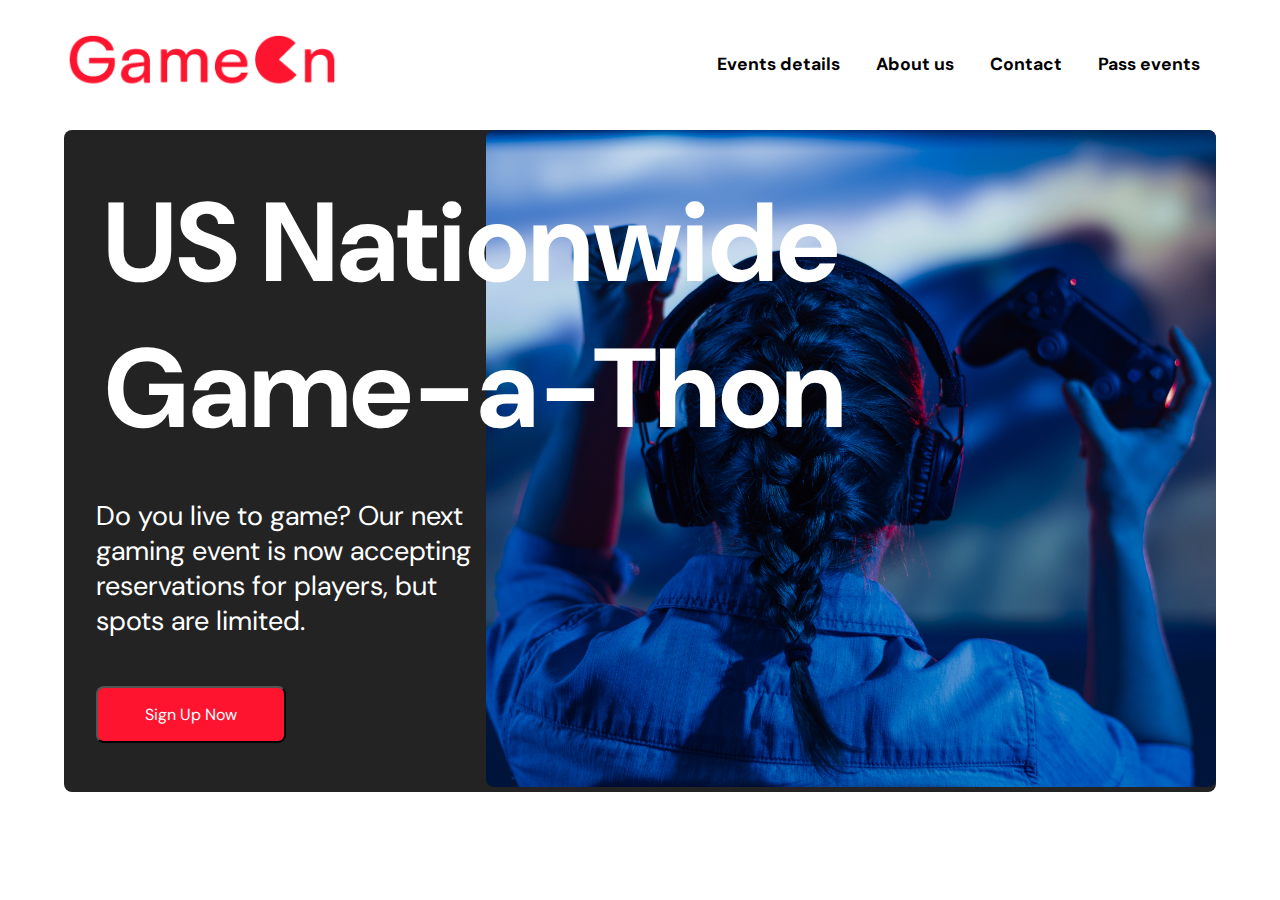
==== index.html @ 75b694c3 "initial commit" ====
<!DOCTYPE html>
<html lang="en">
<head>
    <meta charset="UTF-8">
    <meta name="viewport" content="width=device-width, initial-scale=1.0">
    <link rel="stylesheet" href="style.css">
    <link rel="preconnect" href="https://fonts.gstatic.com">
    <link href="https://fonts.googleapis.com/css2?family=DM+Sans&display=swap" rel="stylesheet">
    <title>Maquette Gamecon</title>
</head>
<body>
    <div class="container">
    <header>
        <nav class="container-header">
            <div>
                <img class="nav-logo" src="./assets/img/logo.png" alt="logo">
            </div>
            <div>
                <ul class="topmenu">
                    <li><a href="#">Events details</a></li>
                    <li><a href="#">About us</a></li>
                    <li><a href="#">Contact</a></li>
                    <li><a href="#">Pass events</a></li>
                </ul>
            </div>
        </nav>
    </header>
    <div class="container-main">
        <div class="container-left">
            <div class="container-title">
                 <h1 class="title">US Nationwide Game-a-Thon</h1>
            </div>
            <div class="container-text">
                <p>Do you live to game? Our next gaming event is now accepting reservations for players, but spots are limited.</p>
            </div>
            <button class="button">Sign Up Now</button>
        </div>
        <div class="container-right">
            <img src="./assets/img/image-container.png" alt="image-game">
        </div>
    </div>
</div>
</body>
</html>
---- style.css ----
* {
    padding: 0;
    margin: 0;
}

body {
    font-family: 'DM Sans', sans-serif;
}

.container {
    width: 90%;
    margin: 0 auto;
    padding-top: 2rem;
}

.nav-logo {
    width: 277px;
    height: 49, 86px;
}

.container-header {
    display: flex;
    justify-content: space-between;
}

.topmenu a {
    text-decoration: none;
    color: #000000;
    font-size: 1.1rem;
}

.topmenu li {
    display: inline;
    margin: 2% 0;
    padding: 1% 0;
    text-align: right;
    line-height: 4rem;
    font-weight: 700;
    list-style-type: none;
}

.topmenu li {
    padding: 1rem
}

.topmenu li:hover {
    text-decoration: underline;
    background-color: #FE142F;
    color: #FFFFFF;
    border-radius: 0.5rem;
}

.topmenu li a:hover {
    color: #FFFFFF
}

.container-main {
    margin-top: 2rem;
    display: flex;
    justify-content: space-around;
    background-color: #232323;
    color: #FFFFFF;
    /* padding:2rem; */
    border-radius: 0.5rem;
}

.container-left {
    /* width:40%; */
    z-index: 2;
}

.container-title {
    /* width:55%; */
    font-size: 3.5rem;
    padding: 2.5rem;
}

.container-text {
    /* width:45%; */
    padding-left: 2rem;
    font-size: 1.7rem;
    padding-top: 18rem;
}

.container-right {
    /* width:60%; */
}

.container-right img {
    border-radius: 0.5rem;
}

.title {
    width: 1000px;
    position: absolute;
}

.button {
    background-color: #FE142F;
    color: #FFFFFF;
    border-radius: 0.5rem;
    padding: 1rem;
    width: 190px;
    margin-top: 3rem;
    margin-left: 2rem;
    font-family: 'DM Sans', sans-serif;
    font-size: 1rem;
}

/*********media queries**********/
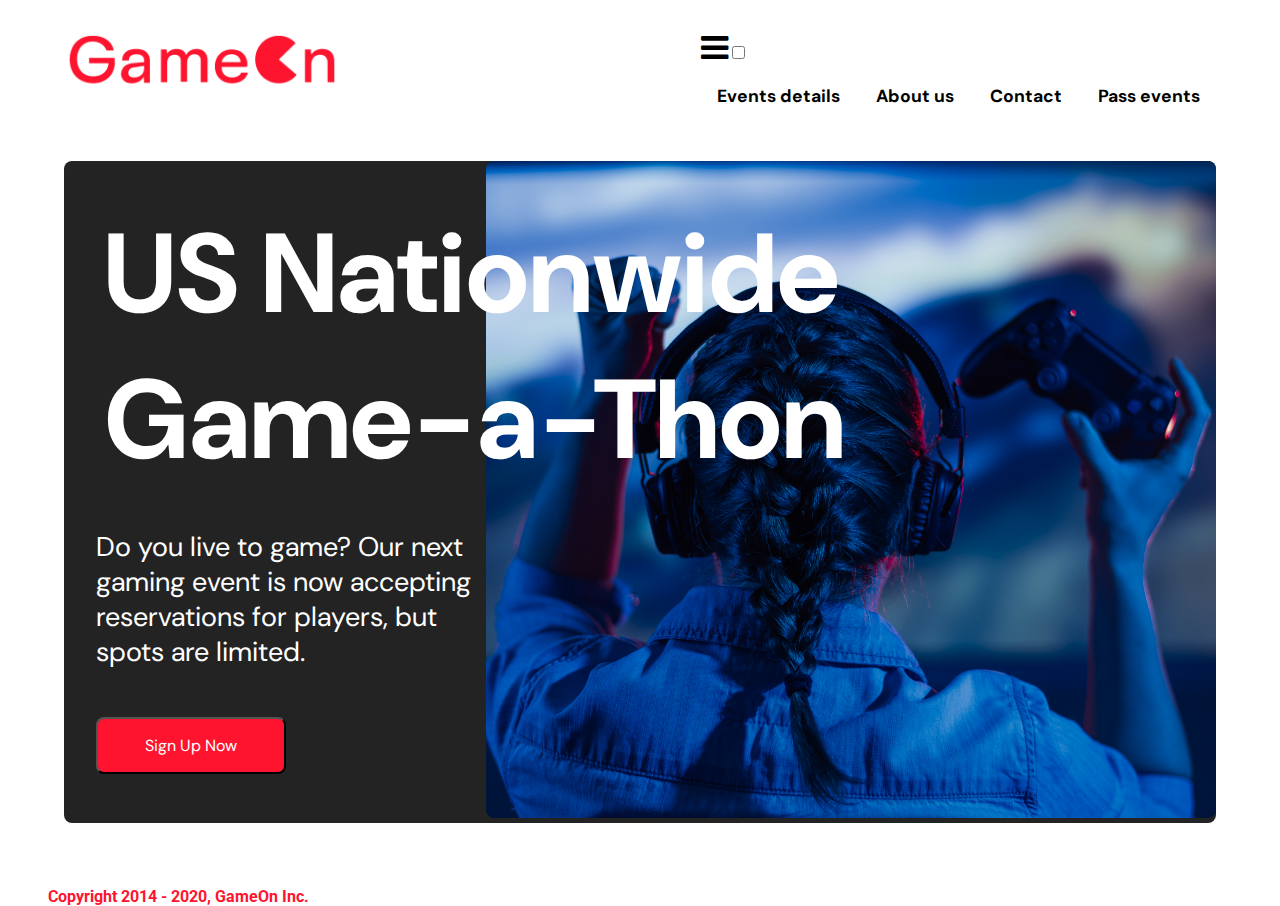
==== commit 78a55a5b: "add menu burger and media queries" ====
--- a/index.html
+++ b/index.html
@@ -6,6 +6,10 @@
     <link rel="stylesheet" href="style.css">
     <link rel="preconnect" href="https://fonts.gstatic.com">
     <link href="https://fonts.googleapis.com/css2?family=DM+Sans&display=swap" rel="stylesheet">
+    <link rel="preconnect" href="https://fonts.gstatic.com">
+    <link rel="preconnect" href="https://fonts.gstatic.com">
+    <link href="https://fonts.googleapis.com/css2?family=Roboto:wght@300;400;500&display=swap" rel="stylesheet">
+    <link rel="stylesheet" href="https://cdnjs.cloudflare.com/ajax/libs/font-awesome/4.7.0/css/font-awesome.min.css">
     <title>Maquette Gamecon</title>
 </head>
 <body>
@@ -15,7 +19,9 @@
             <div>
                 <img class="nav-logo" src="./assets/img/logo.png" alt="logo">
             </div>
-            <div>
+            <div class="burger">
+                <i class="fa fa-bars fa-2x" aria-hidden="true" class="burger1"></i>
+                <input type="checkbox" id="burger_checkbox"/>
                 <ul class="topmenu">
                     <li><a href="#">Events details</a></li>
                     <li><a href="#">About us</a></li>
@@ -33,12 +39,58 @@
             <div class="container-text">
                 <p>Do you live to game? Our next gaming event is now accepting reservations for players, but spots are limited.</p>
             </div>
-            <button class="button">Sign Up Now</button>
+            <button id="myBtn" class="button btn">Sign Up Now</button>
+            <div id="myModal" class="modal">
+
+                <!-- Modal content -->
+                <div class="modal-content">
+
+                <div class="form">
+                    <span class="close">&times;</span>
+                    <form >
+                      <label for="fname">First Name</label>
+                      <input type="text" id="fname" name="firstname" placeholder="Your name..">
+                  
+                      <label for="lname">Last Name</label>
+                      <input type="text" id="lname" name="lastname" placeholder="Your last name..">
+                  
+                      <label for="email">Email</label>
+                      <input type="email" id="email" name="email" placeholder="Your email">
+                      <label for="birth">Birtdate</label>
+                      <input type="date" id="date" name="date" >
+                      <label for="number">How many Tournaments have you attended</label>
+                      <input type="number" id="number" name="number"
+                      min="0" max="100">
+                      <label for="select">wich location ?</label>
+                      <div>
+                      <input type="radio" id="contactChoice1"
+                        name="contact" value="newyork">
+                        <label for="contactChoice1">New York</label>
+
+                        <input type="radio" id="contactChoice2"
+                        name="contact" value="telephone">
+                        <label for="contactChoice2">San Francisco</label>
+
+                        <input type="radio" id="contactChoice3"
+                        name="contact" value="courrier">
+                        <label for="contactChoice3">Boston</label>
+                    </div>
+                    <div class="button-sub">
+                      <input type="submit" value="Go">
+                    </div>
+                    </form>
+                  </div>
+                </div>
+              </div>
         </div>
         <div class="container-right">
             <img src="./assets/img/image-container.png" alt="image-game">
         </div>
     </div>
 </div>
+<footer>
+    <p class="copyright">Copyright 2014 - 2020, GameOn Inc.</p>
+</footer>
+<script src="./script.js"></script>
 </body>
 </html>--- a/style.css
+++ b/style.css
@@ -65,7 +65,7 @@
 }
 
 .container-left {
-    /* width:40%; */
+    /* width:40%;*/
     z-index: 2;
 }
 
@@ -107,4 +107,180 @@
     font-size: 1rem;
 }
 
-/*********media queries**********/+/********* Modal ***************/
+
+input[type=text],input[type=email],input[type=date],input[type=number],  select {
+    width: 100%;
+    padding: 12px 20px;
+    margin: 8px 0;
+    display: inline-block;
+    border: 1px solid #ccc;
+    border-radius: 4px;
+    box-sizing: border-box;
+  }
+
+  input[type=submit] {
+    width: 30%;
+    background-color: #FE142F;
+    color: white;
+    padding: 14px 20px;
+    margin: 8px 0;
+    border: none;
+    border-radius: 4px;
+    cursor: pointer;
+    
+
+  }
+  
+  input[type=submit]:hover {
+    background-color: #45a049;
+  }
+  
+  .form{
+    border-radius: 5px;
+    background-color: #232323;
+    padding: 20px;
+    font-family: 'DM Sans', sans-serif;
+  }
+  .button-sub input{
+      text-align: center;
+  }
+
+  /* The Modal (background) */
+.modal {
+    display: none; /* Hidden by default */
+    position: fixed; /* Stay in place */
+    z-index: 1; /* Sit on top */
+    left: 0;
+    top: 0;
+    width: 100%; /* Full width */
+    height: 100%; /* Full height */
+    overflow: auto; /* Enable scroll if needed */
+    background-color: rgb(0,0,0); /* Fallback color */
+    background-color: rgba(0,0,0,0.4); /* Black w/ opacity */
+  }
+  
+  /* Modal Content/Box */
+  .modal-content {
+    background-color: #fefefe;
+    margin: 15% auto; /* 15% from the top and centered */
+    padding: 20px;
+    border: 1px solid #888;
+    width: 20%; /* Could be more or less, depending on screen size */
+  }
+  
+  /* The Close Button */
+  .close {
+    color: #aaa;
+    float: right;
+    font-size: 28px;
+    font-weight: bold;
+  }
+  
+  .close:hover,
+  .close:focus {
+    color: black;
+    text-decoration: none;
+    cursor: pointer;
+  }
+
+.copyright{
+    font-family: 'Roboto', sans-serif;
+    margin-left: 3rem;
+    margin-top: 4rem;
+    color:#FE142F;
+    font-weight:bold;
+}
+
+
+
+/*********media queries**********/
+
+@media all and (min-width: 360px) and (max-width: 640px)
+{
+
+    .container{
+       
+        margin-left: auto;
+        margin-right: auto;
+        width: 100%;
+        margin: 0 auto;
+        padding: 1rem;
+
+    }
+    .container-main{
+        display: flex;
+        flex-direction: column;
+        width:fit-content;
+       
+    }
+
+    .container-left{
+        background-color: #FFFFFF;
+        color: black;
+    }
+    .title{
+       width:max-content;
+       font-size: 3rem;
+       
+    }
+    .container-text {
+        /* width: 45%; */
+        padding-left: 2rem;
+        font-size: 1.7rem;
+        padding-top: 5rem;
+    }
+    .modal-content {
+        background-color: #fefefe;
+        margin: 15% auto;
+        padding: 20px;
+        border: 1px solid #888;
+        width: 50%;
+        color:#FFFFFF;
+        font-size: 2rem;
+    }
+    .copyright{
+        
+        font-size: 2rem;
+    }
+
+    input[type="checkbox"]:not(:checked) + ul {
+        display: none;
+       }
+       input[type="checkbox"]:checked + ul {
+       display: flex;
+       }
+       ul {
+        display: flex;
+        flex-direction: row;
+    }
+    ul {
+        flex-direction: column;
+      }
+      /* Gestion de l'affichage du menu */
+    input[type="checkbox"]:not(:checked) ~ ul {
+        display: none;
+    }
+    input[type="checkbox"]:checked ~ ul {
+        display: flex;
+    }
+    
+    /* Gestion de la checkbox */
+    input[type="checkbox"] + label:before {
+        font-family: FontAwesome;
+        font-size: 30px;
+    }
+
+    input[type="checkbox"] + label:before {
+        content: "\f0c9";
+    }
+
+    input[type="checkbox"]:not(:checked) + label:before {
+        content: "\f0c9";
+    }
+
+    input[type="checkbox"]:checked + label:before {
+        content: "\f00d";
+    }
+
+    }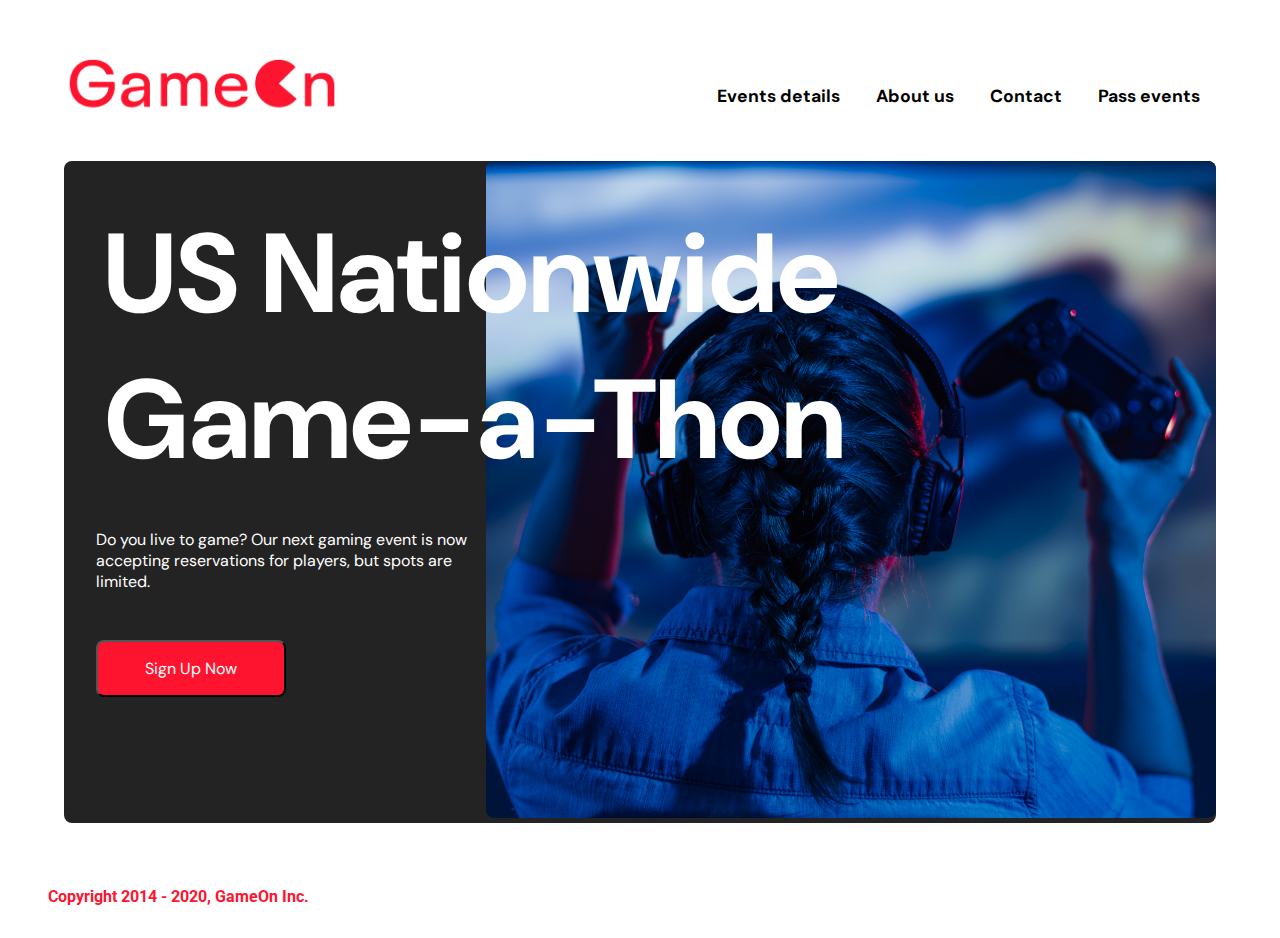
==== commit 21676cbb: "changing font size of h1 and adding medias queries" ====
--- a/index.html
+++ b/index.html
@@ -20,7 +20,7 @@
                 <img class="nav-logo" src="./assets/img/logo.png" alt="logo">
             </div>
             <div class="burger">
-                <i class="fa fa-bars fa-2x" aria-hidden="true" class="burger1"></i>
+                <i class="fa fa-bars fa-2x burger1" aria-hidden="true" ></i>
                 <input type="checkbox" id="burger_checkbox"/>
                 <ul class="topmenu">
                     <li><a href="#">Events details</a></li>
@@ -47,21 +47,21 @@
 
                 <div class="form">
                     <span class="close">&times;</span>
-                    <form >
-                      <label for="fname">First Name</label>
+                    <form action="thankyou.html" method="POST">
+                      <label >First Name</label>
                       <input type="text" id="fname" name="firstname" placeholder="Your name..">
                   
-                      <label for="lname">Last Name</label>
+                      <label >Last Name</label>
                       <input type="text" id="lname" name="lastname" placeholder="Your last name..">
                   
-                      <label for="email">Email</label>
+                      <label >Email</label>
                       <input type="email" id="email" name="email" placeholder="Your email">
-                      <label for="birth">Birtdate</label>
+                      <label >Birtdate</label>
                       <input type="date" id="date" name="date" >
-                      <label for="number">How many Tournaments have you attended</label>
+                      <label >How many Tournaments have you attended</label>
                       <input type="number" id="number" name="number"
                       min="0" max="100">
-                      <label for="select">wich location ?</label>
+                      <label >wich location ?</label>
                       <div>
                       <input type="radio" id="contactChoice1"
                         name="contact" value="newyork">
@@ -76,7 +76,7 @@
                         <label for="contactChoice3">Boston</label>
                     </div>
                     <div class="button-sub">
-                      <input type="submit" value="Go">
+                      <input type="submit" value="Go" >
                     </div>
                     </form>
                   </div>
--- a/style.css
+++ b/style.css
@@ -5,6 +5,7 @@
 
 body {
     font-family: 'DM Sans', sans-serif;
+    
 }
 
 .container {
@@ -15,7 +16,7 @@
 
 .nav-logo {
     width: 277px;
-    height: 49, 86px;
+    margin-top: 1.5rem;
 }
 
 .container-header {
@@ -78,7 +79,7 @@
 .container-text {
     /* width:45%; */
     padding-left: 2rem;
-    font-size: 1.7rem;
+    font-size: 1rem;
     padding-top: 18rem;
 }
 
@@ -93,6 +94,7 @@
 .title {
     width: 1000px;
     position: absolute;
+    font-size: 7rem;
 }
 
 .button {
@@ -190,44 +192,75 @@
     margin-top: 4rem;
     color:#FE142F;
     font-weight:bold;
-}
+    margin-bottom: 2rem;
+}
+
+.fa {
+    color:#FFFFFF;
+    background-color: #FFFFFF;
+   
+    
+}
+#burger_checkbox{
+    display: none;
+}
+
 
 
 
 /*********media queries**********/
 
-@media all and (min-width: 360px) and (max-width: 640px)
+@media all and (min-width: 320px) and (max-width: 1024px)
 {
 
     .container{
-       
-        margin-left: auto;
-        margin-right: auto;
-        width: 100%;
-        margin: 0 auto;
-        padding: 1rem;
-
+        width: 90%;
+        margin: 0 auto;
+        padding-top: 2rem;
+
+    }
+
+    .nav-logo{
+        width:50%;
+        margin-top: 0rem;
+        
     }
     .container-main{
         display: flex;
         flex-direction: column;
-        width:fit-content;
+        width:auto;
+        background-color: #FFFFFF;
        
     }
 
     .container-left{
         background-color: #FFFFFF;
         color: black;
+        margin: 0 auto;
+    }
+    .container-right{
+        background-color: #FFFFFF;
+        margin: 0 auto;
+    }
+    .container-right img{
+        width:100%;
+        margin: 0 auto;
+        
     }
     .title{
-       width:max-content;
-       font-size: 3rem;
+       width:90%;
+       font-size: 2.5rem;
        
+    }
+    .button{
+        width: 70%;
+        margin-left: 3rem;
+        margin-bottom: 2rem;
     }
     .container-text {
         /* width: 45%; */
         padding-left: 2rem;
-        font-size: 1.7rem;
+        font-size: 1rem;
         padding-top: 5rem;
     }
     .modal-content {
@@ -237,11 +270,20 @@
         border: 1px solid #888;
         width: 50%;
         color:#FFFFFF;
-        font-size: 2rem;
+        font-size: 0.9rem;
     }
     .copyright{
         
-        font-size: 2rem;
+        font-size: 1rem;
+    }
+
+    .fa {
+   
+        color:#000000;
+        background-color: #FFFFFF;
+    }
+    #burger_checkbox{
+        display: inline-block;
     }
 
     input[type="checkbox"]:not(:checked) + ul {
@@ -282,5 +324,15 @@
     input[type="checkbox"]:checked + label:before {
         content: "\f00d";
     }
+    .button-sub input{
+        width:70%;
+    }
+    .button-sub{
+        margin: 0 auto;
+        text-align: center;
+
+    }
+
+    
 
     }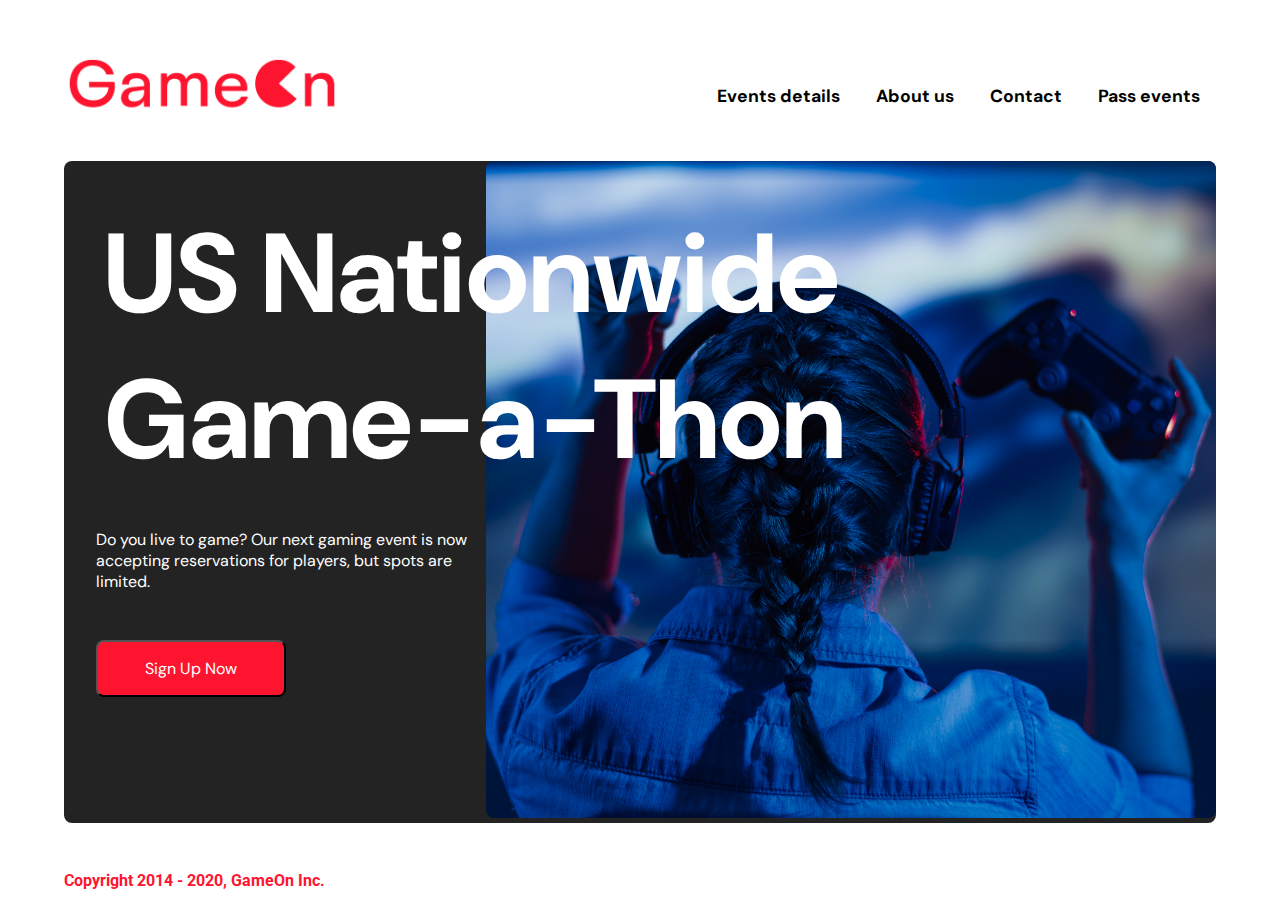
==== commit 7f1bb930: "adding error in form" ====
--- a/index.html
+++ b/index.html
@@ -3,7 +3,7 @@
 <head>
     <meta charset="UTF-8">
     <meta name="viewport" content="width=device-width, initial-scale=1.0">
-    <link rel="stylesheet" href="style.css">
+    <link rel="stylesheet" href="./css/style.css">
     <link rel="preconnect" href="https://fonts.gstatic.com">
     <link href="https://fonts.googleapis.com/css2?family=DM+Sans&display=swap" rel="stylesheet">
     <link rel="preconnect" href="https://fonts.gstatic.com">
@@ -47,12 +47,12 @@
 
                 <div class="form">
                     <span class="close">&times;</span>
-                    <form action="thankyou.html" method="POST">
+                    <form  action="thankyou.html">
                       <label >First Name</label>
                       <input type="text" id="fname" name="firstname" placeholder="Your name..">
                   
                       <label >Last Name</label>
-                      <input type="text" id="lname" name="lastname" placeholder="Your last name..">
+                      <input type="text" id="lname" name="lastname" placeholder="Your last name.." required>
                   
                       <label >Email</label>
                       <input type="email" id="email" name="email" placeholder="Your email">
@@ -75,10 +75,13 @@
                         name="contact" value="courrier">
                         <label for="contactChoice3">Boston</label>
                     </div>
+                    <input type="checkbox">
+                    <span>Lorem ipsum dolor sit amet, consectetur adipiscing elit</span>
                     <div class="button-sub">
                       <input type="submit" value="Go" >
                     </div>
                     </form>
+                    
                   </div>
                 </div>
               </div>
@@ -87,10 +90,10 @@
             <img src="./assets/img/image-container.png" alt="image-game">
         </div>
     </div>
+    <footer>
+        <p class="copyright">Copyright 2014 - 2020, GameOn Inc.</p>
+    </footer>
 </div>
-<footer>
-    <p class="copyright">Copyright 2014 - 2020, GameOn Inc.</p>
-</footer>
-<script src="./script.js"></script>
+<script src="./js/script.js"></script>
 </body>
 </html>--- a/css/style.css
+++ b/css/style.css
@@ -0,0 +1,338 @@
+* {
+    padding: 0;
+    margin: 0;
+}
+
+body {
+    font-family: 'DM Sans', sans-serif;
+    
+}
+
+.container {
+    width: 90%;
+    margin: 0 auto;
+    padding-top: 2rem;
+}
+
+.nav-logo {
+    width: 277px;
+    margin-top: 1.5rem;
+}
+
+.container-header {
+    display: flex;
+    justify-content: space-between;
+}
+
+.topmenu a {
+    text-decoration: none;
+    color: #000000;
+    font-size: 1.1rem;
+}
+
+.topmenu li {
+    display: inline;
+    margin: 2% 0;
+    padding: 1% 0;
+    text-align: right;
+    line-height: 4rem;
+    font-weight: 700;
+    list-style-type: none;
+}
+
+.topmenu li {
+    padding: 1rem
+}
+
+.topmenu li:hover {
+    text-decoration: underline;
+    background-color: #FE142F;
+    color: #FFFFFF;
+    border-radius: 0.5rem;
+}
+
+.topmenu li a:hover {
+    color: #FFFFFF
+}
+
+.container-main {
+    margin-top: 2rem;
+    display: flex;
+    justify-content: space-around;
+    background-color: #232323;
+    color: #FFFFFF;
+    /* padding:2rem; */
+    border-radius: 0.5rem;
+}
+
+.container-left {
+    /* width:40%;*/
+    z-index: 2;
+}
+
+.container-title {
+    /* width:55%; */
+    font-size: 3.5rem;
+    padding: 2.5rem;
+}
+
+.container-text {
+    /* width:45%; */
+    padding-left: 2rem;
+    font-size: 1rem;
+    padding-top: 18rem;
+}
+
+.container-right {
+    /* width:60%; */
+}
+
+.container-right img {
+    border-radius: 0.5rem;
+}
+
+.title {
+    width: 1000px;
+    position: absolute;
+    font-size: 7rem;
+}
+
+.button {
+    background-color: #FE142F;
+    color: #FFFFFF;
+    border-radius: 0.5rem;
+    padding: 1rem;
+    width: 190px;
+    margin-top: 3rem;
+    margin-left: 2rem;
+    font-family: 'DM Sans', sans-serif;
+    font-size: 1rem;
+}
+
+/********* Modal ***************/
+
+input[type=text],input[type=email],input[type=date],input[type=number],  select {
+    width: 100%;
+    padding: 12px 20px;
+    margin: 8px 0;
+    display: inline-block;
+    border: 1px solid #ccc;
+    border-radius: 4px;
+    box-sizing: border-box;
+  }
+
+  input[type=submit] {
+    width: 30%;
+    background-color: #FE142F;
+    color: white;
+    padding: 14px 20px;
+    margin: 8px 0;
+    border: none;
+    border-radius: 4px;
+    cursor: pointer;
+    
+
+  }
+  
+  input[type=submit]:hover {
+    background-color: #45a049;
+  }
+  
+  .form{
+    border-radius: 5px;
+    background-color: #232323;
+    padding: 20px;
+    font-family: 'DM Sans', sans-serif;
+  }
+  .button-sub input{
+      text-align: center;
+  }
+
+  /* The Modal (background) */
+.modal {
+    display: none; /* Hidden by default */
+    position: fixed; /* Stay in place */
+    z-index: 1; /* Sit on top */
+    left: 0;
+    top: 0;
+    width: 100%; /* Full width */
+    height: 100%; /* Full height */
+    overflow: auto; /* Enable scroll if needed */
+    background-color: rgb(0,0,0); /* Fallback color */
+    background-color: rgba(0,0,0,0.4); /* Black w/ opacity */
+  }
+  
+  /* Modal Content/Box */
+  .modal-content {
+    background-color: #fefefe;
+    margin: 15% auto; /* 15% from the top and centered */
+    padding: 20px;
+    border: 1px solid #888;
+    width: 20%; /* Could be more or less, depending on screen size */
+  }
+  
+  /* The Close Button */
+  .close {
+    color: #aaa;
+    float: right;
+    font-size: 28px;
+    font-weight: bold;
+  }
+  
+  .close:hover,
+  .close:focus {
+    color: black;
+    text-decoration: none;
+    cursor: pointer;
+  }
+
+.copyright{
+    font-family: 'Roboto', sans-serif;
+    
+    margin-top: 3rem;
+    color:#FE142F;
+    font-weight:bold;
+    margin-bottom: 2rem;
+}
+
+.fa {
+    color:#FFFFFF;
+    background-color: #FFFFFF;
+   
+    
+}
+#burger_checkbox{
+    display: none;
+}
+
+
+
+
+/*********media queries**********/
+
+@media all and (min-width: 320px) and (max-width: 1024px)
+{
+
+    .container{
+        width: 90%;
+        margin: 0 auto;
+        padding-top: 2rem;
+
+    }
+
+    .nav-logo{
+        width:50%;
+        margin-top: 0rem;
+        
+    }
+    .container-main{
+        display: flex;
+        flex-direction: column;
+        width:auto;
+        background-color: #FFFFFF;
+       
+    }
+
+    .container-left{
+        background-color: #FFFFFF;
+        color: black;
+        margin: 0 auto;
+    }
+    .container-right{
+        background-color: #FFFFFF;
+        margin: 0 auto;
+    }
+    .container-right img{
+        width:100%;
+        margin: 0 auto;
+        
+    }
+    .title{
+       width:90%;
+       font-size: 2.5rem;
+       
+    }
+    .button{
+        width: 70%;
+        margin-left: 3rem;
+        margin-bottom: 2rem;
+    }
+    .container-text {
+        /* width: 45%; */
+        padding-left: 2rem;
+        font-size: 1rem;
+        padding-top: 5rem;
+    }
+    .modal-content {
+        background-color: #fefefe;
+        margin: 15% auto;
+        padding: 20px;
+        border: 1px solid #888;
+        width: 50%;
+        color:#FFFFFF;
+        font-size: 0.9rem;
+    }
+    .copyright{
+        
+        font-size: 1rem;
+    }
+
+    .fa {
+   
+        color:#000000;
+        background-color: #FFFFFF;
+    }
+    #burger_checkbox{
+        display: inline-block;
+    }
+
+    input[type="checkbox"]:not(:checked) + ul {
+        display: none;
+       }
+       input[type="checkbox"]:checked + ul {
+       display: flex;
+       }
+       ul {
+        display: flex;
+        flex-direction: row;
+    }
+    ul {
+        flex-direction: column;
+      }
+      /* Gestion de l'affichage du menu */
+    input[type="checkbox"]:not(:checked) ~ ul {
+        display: none;
+    }
+    input[type="checkbox"]:checked ~ ul {
+        display: flex;
+    }
+    
+    /* Gestion de la checkbox */
+    input[type="checkbox"] + label:before {
+        font-family: FontAwesome;
+        font-size: 30px;
+    }
+
+    input[type="checkbox"] + label:before {
+        content: "\f0c9";
+    }
+
+    input[type="checkbox"]:not(:checked) + label:before {
+        content: "\f0c9";
+    }
+
+    input[type="checkbox"]:checked + label:before {
+        content: "\f00d";
+    }
+    .button-sub input{
+        width:70%;
+    }
+    .button-sub{
+        margin: 0 auto;
+        text-align: center;
+
+    }
+
+    
+
+    }